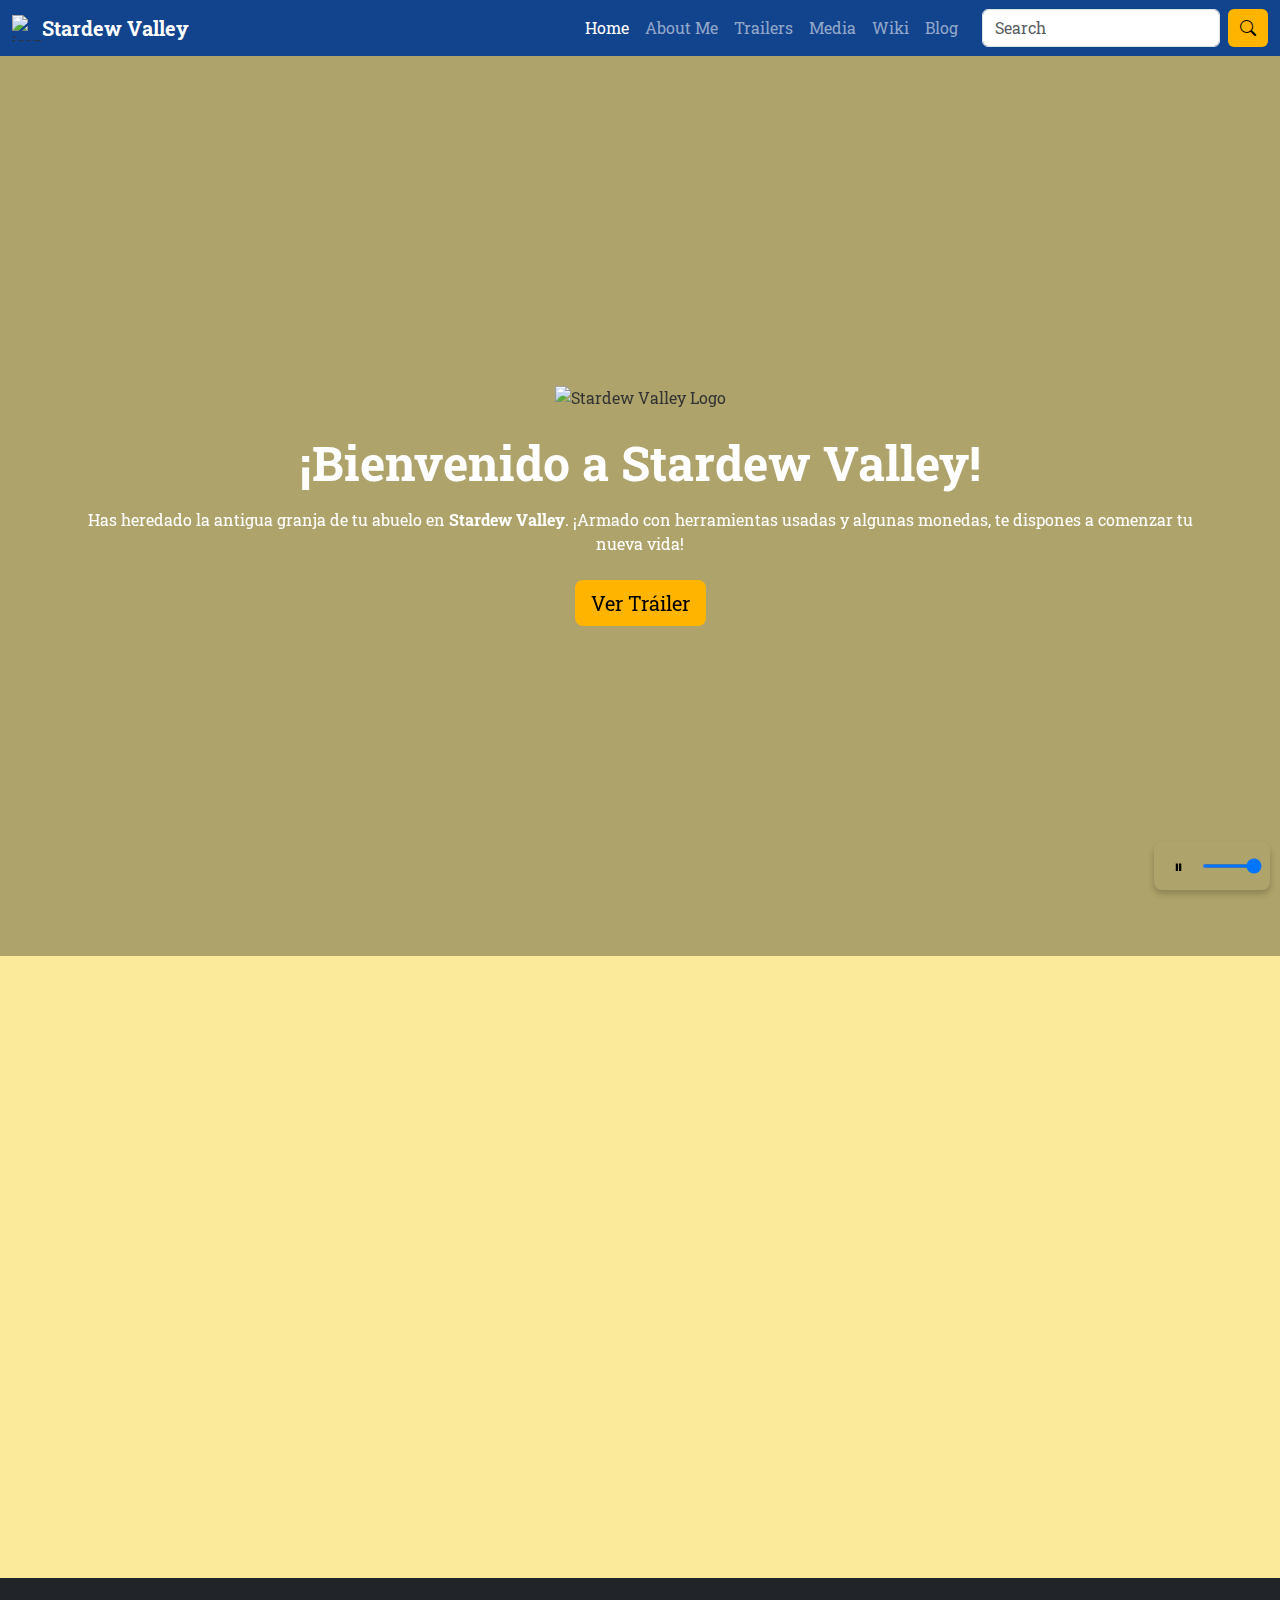
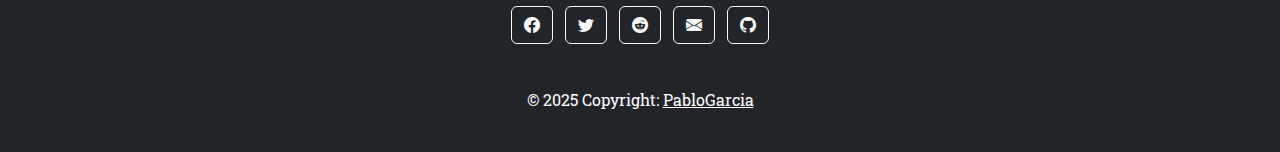
==== index.html @ 6ae164d4 "Primer ingreso" ====
<!DOCTYPE html>
<html lang="es">
<head>
  <meta charset="UTF-8" />
  <meta name="viewport" content="width=device-width, initial-scale=1.0"/>
  <title>Stardew Valley - Home</title>
  <link rel="icon" href="IMG/StardewValleyIco.ico" type="image/x-icon">
  <link
    href="https://cdn.jsdelivr.net/npm/bootstrap@5.3.3/dist/css/bootstrap.min.css"
    rel="stylesheet"
    integrity="sha384-QWTKZyjpPEjISv5WaRU9OFeRpok6YctnYmDr5pNlyT2bRjXh0JMhjY6hW+ALEwIH"
    crossorigin="anonymous"
  />
  <link
    rel="stylesheet"
    href="https://cdn.jsdelivr.net/npm/bootstrap-icons@1.10.5/font/bootstrap-icons.css"
  />
  <link
    rel="preconnect"
    href="https://fonts.googleapis.com"
  />
  <link
    rel="preconnect"
    href="https://fonts.gstatic.com"
    crossorigin
  />
  <link
    href="https://fonts.googleapis.com/css2?family=Cinzel:wght@400..900&family=Roboto+Slab:wght@100..900&display=swap"
    rel="stylesheet"
  />
  <link rel="stylesheet" href="CSS/style.css" />
</head>

<body id="home">
   <!-- Botón Modo Oscuro -->
   <button id="darkModeToggle" class="btn btn-dark position-fixed top-0 end-0 m-3">🌙</button>
  <!-- Navbar -->
  <header>
    <nav class="navbar navbar-expand-lg navbar-dark sticky-top" id="nav">
      <div class="container-fluid">
        <img src="IMG/StardewValleyIco.ico" alt="icon" width="30" height="26">
        <a class="navbar-brand fw-bold" href="#">Stardew Valley</a>
        <button
          class="navbar-toggler"
          type="button"
          data-bs-toggle="collapse"
          data-bs-target="#navbarSupportedContent"
          aria-controls="navbarSupportedContent"
          aria-expanded="false"
          aria-label="Toggle navigation"
        >
          <span class="navbar-toggler-icon"></span>
        </button>

        <div class="collapse navbar-collapse" id="navbarSupportedContent">
          <ul class="navbar-nav ms-auto me-3 mb-2 mb-lg-0">
            <li class="nav-item">
              <a class="nav-link active" aria-current="page" href="#home"
                >Home</a
              >
            </li>
            <li class="nav-item">
              <a class="nav-link" href="Page/AboutMe.html">About Me</a>
            </li> 
            <li class="nav-item">
              <a class="nav-link" href="Page/Trailers.html">Trailers</a>
            </li> 
            <li class="nav-item">
              <a class="nav-link" href="Page/Media.html">Media</a>
            </li> 
            <li class="nav-item">
              <a class="nav-link" href="Page/Wiki.html">Wiki</a>
            </li> 
            <li class="nav-item">
              <a class="nav-link" href="Page/Blog.html">Blog</a>
            </li> 
          </ul>
          <form class="d-flex" role="search">
            <input
              class="form-control me-2"
              type="search"
              placeholder="Search"
              aria-label="Search"
            />
            <button class="btn btn-warning" type="submit">
              <i class="bi bi-search"></i>
            </button>
          </form>
        </div>
      </div>
    </nav>
  </header>

  <!-- Hero Section -->
  <section class="hero d-flex flex-column justify-content-center align-items-center text-center animate" id="index">
    <div class="container">
      <img
        src="IMG/Main_Logo.png"
        alt="Stardew Valley Logo"
        class="img-fluid mb-4"
        style="max-width: 400px;"
      />
      <h1 class="text-white display-5 fw-bold mb-3">¡Bienvenido a Stardew Valley!</h1>
      <p class="text-white mb-4">
        Has heredado la antigua granja de tu abuelo en <strong>Stardew Valley</strong>.
        ¡Armado con herramientas usadas y algunas monedas, te dispones a comenzar tu nueva vida!
      </p>
      <button
        class="btn btn-warning btn-lg"
        data-bs-toggle="modal"
        data-bs-target="#videoModal"
      >
        Ver Tráiler
      </button>
    </div>
  </section>

  <!-- Modal de Video -->
  <div
    class="modal fade"
    id="videoModal"
    tabindex="-1"
    aria-labelledby="videoModalLabel"
    aria-hidden="true"
  >
    <div class="modal-dialog modal-dialog-centered modal-lg">
      <div class="modal-content">
        <div class="modal-header">
          <h5 class="modal-title" id="videoModalLabel">Tráiler de Stardew Valley</h5>
          <button
            type="button"
            class="btn-close"
            data-bs-dismiss="modal"
            aria-label="Close"
          ></button>
        </div>
        <div class="modal-body ratio ratio-16x9">
          <iframe
            src="https://www.youtube.com/embed/ot7uXNQskhs"
            title="Stardew Valley Trailer"
            frameborder="0"
            allowfullscreen
          ></iframe>
        </div>
      </div>
    </div>
  </div>


  <!-- Carrusel -->
  <section class="container py-5 animate" id="carousel-section">
    <div id="carouselExampleIndicators" class="carousel slide" data-bs-ride="carousel">
      <div class="carousel-indicators">
        <button
          type="button"
          data-bs-target="#carouselExampleIndicators"
          data-bs-slide-to="0"
          class="active"
          aria-current="true"
          aria-label="Slide 1"
        ></button>
        <button
          type="button"
          data-bs-target="#carouselExampleIndicators"
          data-bs-slide-to="1"
          aria-label="Slide 2"
        ></button>
        <button
          type="button"
          data-bs-target="#carouselExampleIndicators"
          data-bs-slide-to="2"
          aria-label="Slide 3"
        ></button>
      </div>
      <div class="carousel-inner rounded-4 shadow">
        <div class="carousel-item active">
          <img src="IMG/star2.gif" class="d-block w-100 lightbox-trigger" alt="..." />
        </div>
        <div class="carousel-item">
          <img src="IMG/star3.gif" class="d-block w-100 lightbox-trigger" alt="..." />
        </div>
        <div class="carousel-item">
          <img src="IMG/star4.gif" class="d-block w-100 lightbox-trigger" alt="..." />
        </div>
      </div>
      <button
        class="carousel-control-prev"
        type="button"
        data-bs-target="#carouselExampleIndicators"
        data-bs-slide="prev"
      >
        <span class="carousel-control-prev-icon" aria-hidden="true"></span>
        <span class="visually-hidden">Anterior</span>
      </button>
      <button
        class="carousel-control-next"
        type="button"
        data-bs-target="#carouselExampleIndicators"
        data-bs-slide="next"
      >
        <span class="carousel-control-next-icon" aria-hidden="true"></span>
        <span class="visually-hidden">Siguiente</span>
      </button>
    </div>
  </section>

  <!-- Novedades -->
  <section class="py-5 animate" id="novedades">
    <div class="container">
      <h2 class="text-center mb-5">Novedades</h2>
      <div class="row g-4">
        <!-- Tarjeta 1 -->
        <div class="col-md-4">
          <div class="card h-100 shadow">
            <div class="card-body">
              <h5 class="card-title text-warning">Crea la granja de tus sueños</h5>
              <p class="card-text">
                ¡Convierte tus campos inundados de vegetación en una granja llena de vida y abundancia!
              </p>
            </div>
          </div>
        </div>
        <!-- Tarjeta 2 -->
        <div class="col-md-4">
          <div class="card h-100 shadow">
            <div class="card-body">
              <h5 class="card-title text-warning">Aprende a vivir de la tierra</h5>
              <p class="card-text">
                Cría animales, pesca, cuida los cultivos, fabrica objetos o hazlo todo. ¡La elección es tuya!
              </p>
            </div>
          </div>
        </div>
        <!-- Tarjeta 3 -->
        <div class="col-md-4">
          <div class="card h-100 shadow">
            <div class="card-body">
              <h5 class="card-title text-warning">Sea parte de la comunidad local</h5>
              <p class="card-text">
                Pelican Town es el hogar de más de 30 residentes con quienes puedes hacerte amigo.
              </p>
            </div>
          </div>
        </div>
        <!-- Tarjeta 4 -->
        <div class="col-md-4">
          <div class="card h-100 shadow">
            <div class="card-body">
              <h5 class="card-title text-warning">Conoce a alguien especial</h5>
              <p class="card-text">
                Con 12 habitantes del pueblo con los que salir, ¡quizás incluso encuentres a alguien con quien formar una familia!
              </p>
            </div>
          </div>
        </div>
        <!-- Tarjeta 5 -->
        <div class="col-md-4">
          <div class="card h-100 shadow">
            <div class="card-body">
              <h5 class="card-title text-warning">Explora cuevas enormes y misteriosas</h5>
              <p class="card-text">
                ¡Encuentra monstruos peligrosos y valiosos tesoros en las profundidades del subsuelo!
              </p>
            </div>
          </div>
        </div>
        <!-- Tarjeta 6 -->
        <div class="col-md-4">
          <div class="card h-100 shadow">
            <div class="card-body">
              <h5 class="card-title text-warning">Personaliza</h5>
              <p class="card-text">
                ¡Hay cientos de opciones de personajes y decoración del hogar para elegir!
              </p>
            </div>
          </div>
        </div>
      </div>
    </div>
  </section>

  <!-- Lightbox -->
  <div id="lightbox" class="lightbox">
    <span class="close-lightbox">&times;</span>
    <img class="lightbox-content" id="lightbox-img">
  </div>

  <div class="audio-container">
    <button id="playPauseBtn" class="btn">⏸</button>
    <input type="range" id="volumeControl" class="volume-slider" min="0" max="1" step="0.1" value="1">
</div>

<audio id="audio" loop autoplay>
    <source src="sound/01. Stardew Valley Overture.mp3" type="audio/mpeg">
</audio>

  <!-- Footer -->
  <footer class="bg-dark text-center text-white py-4">
    <div class="container">
      <section class="mb-4">
        <!-- Facebook -->
        <a class="btn btn-outline-light btn-floating m-1" href="https://www.facebook.com/StardewValley" role="button"
          ><i class="bi bi-facebook"></i
        ></a>
        <!-- Twitter -->
        <a class="btn btn-outline-light btn-floating m-1" href="https://x.com/concernedape" role="button"
          ><i class="bi bi-twitter"></i
        ></a>
        <!-- Google -->
        <a class="btn btn-outline-light btn-floating m-1" href="https://www.reddit.com/r/StardewValley/?rdt=58990" role="button"
          ><i class="bi bi-reddit"></i
        ></a>
        <!-- Instagram -->
        <a class="btn btn-outline-light btn-floating m-1" href="pablogarcia@emilianisomascos.edu.gt" role="button"
          ><i class="bi bi-envelope-fill"></i
        ></a>
        <!-- Github -->
        <a class="btn btn-outline-light btn-floating m-1" href="https://github.com/Pablo-Garcia30" role="button"
          ><i class="bi bi-github"></i
        ></a>
      </section>
      <div class="text-center p-3">
        © 2025 Copyright:
        <a class="text-white" href="mailto:https://github.com/Pablo-Garcia30">PabloGarcia</a>
      </div>
    </div>
  </footer>

  <!-- Bootstrap JS -->
  <script
    src="https://cdn.jsdelivr.net/npm/bootstrap@5.3.3/dist/js/bootstrap.bundle.min.js"
    integrity="sha384-YvpcrYf0tY3lHB60NNkmXc5s9fDVZLESaAA55NDzOxhy9GkcIdslK1eN7N6jIeHz"
    crossorigin="anonymous"
  ></script>

  <!-- Custom JS -->
  <script src="JS/main.js"></script>
</body>
</html>
---- CSS/style.css ----
/* VARIABLES DE COLOR */
:root {
    --color-primario: #12438d;
    --color-secundario: #ffb400;
    --color-fondo: #faea99;
    --color-texto: #333;
    --color-overlay: rgba(0, 0, 0, 0.3);
  }
  
  /* ESTILOS GENERALES */
  html {
    scroll-behavior: smooth;
  }
  
  body {
    margin: 0;
    padding: 0;
    font-family: "Roboto Slab", serif;
    background-color: var(--color-fondo);
    color: var(--color-texto);
  }
  
  /* NAVBAR */
  #nav {
    background-color: var(--color-primario);
    transition: background 0.3s ease-in-out;
  }
  
  #nav .nav-link:hover {
    color: var(--color-secundario) !important;
  }
  
  /* SECCIÓN HERO */
  #index {
    position: relative;
    width: 100%;
    min-height: 100vh;
    background: url("../IMG/star1.gif") center center / cover no-repeat fixed;
    display: flex;
    align-items: center;
    justify-content: center;
    text-align: center;
  }
  
  .hero::before {
    content: "";
    position: absolute;
    top: 0;
    right: 0;
    bottom: 0;
    left: 0;
    background-color: var(--color-overlay);
  }
  
  .hero .container {
    position: relative;
    z-index: 1;
  }
  
  #acerca {
    position: relative;
    width: 100%;
    min-height: 100vh;
    background: url("../IMG/AcercaDe.gif") center center / cover no-repeat fixed;
    display: flex;
    align-items: center;
    justify-content: center;
    text-align: center;
  }

  /* BOTONES */
  .btn-warning {
    background-color: var(--color-secundario);
    border: none;
    transition: all 0.3s ease-in-out;
  }
  
  .btn-warning:hover {
    background-color: #e6a000;
    transform: scale(1.05);
  }
  
  /* CARROUSEL */
  .carousel-inner img {
    border-radius: 15px;
    transition: transform 0.5s ease-in-out;
  }
  
  .carousel-inner img:hover {
    transform: scale(1.02);
  }
  
  .carousel-indicators button {
    width: 12px;
    height: 12px;
    border-radius: 50%;
    background-color: var(--color-secundario);
  }
  
  /* NOVEDADES */
  #novedades h2 {
    font-weight: bold;
    color: var(--color-primario);
  }
  
  .card {
    border: none;
    transition: transform 0.3s ease-in-out, box-shadow 0.3s ease-in-out;
  }
  
  .card:hover {
    transform: scale(1.05);
    box-shadow: 0 4px 15px rgba(0, 0, 0, 0.2);
  }
  
  .card-title {
    color: var(--color-secundario);
  }
  
  /* FOOTER */
  footer {
    background-color: var(--color-primario);
    color: rgba(255, 255, 255, 0.8);
    padding: 20px 0;
  }
  
  footer a {
    color: rgba(255, 255, 255, 0.8);
    transition: color 0.3s ease-in-out;
  }
  
  footer a:hover {
    color: var(--color-secundario);
  }
  
  .btn-floating {
    transition: transform 0.3s ease-in-out;
  }
  
  .btn-floating:hover {
    transform: scale(1.1);
  }
  .dark-mode {
    background-color: #222;
    color: white;
}

.dark-mode .navbar {
    background-color: #333;
}

.dark-mode .card {
    background-color: #444;
    color: white;
}

/* Animaciones */
.animate {
    opacity: 0;
    transform: translateY(20px);
    transition: all 0.5s ease-in-out;
  }
  
  .visible {
    opacity: 1;
    transform: translateY(0);
  }
  
  /* Lightbox */
  .lightbox {
    display: none;
    position: fixed;
    top: 0;
    left: 0;
    width: 100%;
    height: 100%;
    background: rgba(0, 0, 0, 0.8);
    justify-content: center;
    align-items: center;
  }
  
  .lightbox img {
    max-width: 80%;
    max-height: 80%;
    border: 5px solid white;
  }
  
  .close-lightbox {
    position: absolute;
    top: 20px;
    right: 30px;
    font-size: 40px;
    color: white;
    cursor: pointer;
  }
  
  .audio-container {
    position: fixed;
    bottom: 10px;
    right: 10px;
    display: flex;
    align-items: center;
    gap: 8px;
    background-image: url(../IMG/tablas.png);
    background-size: cover;
    background-position: center;
    padding: 8px;
    border-radius: 8px;
    box-shadow: 0px 4px 6px rgba(0, 0, 0, 0.2);
        }
        #playPauseBtn {
          width: 32px;
          height: 32px;
          background-image: url(../IMG/Chicken.png);
          background-size: cover;
          background-position: center;
          border: none;
          cursor: pointer;
          transition: 0.3s;
          display: flex;
          align-items: center;
          justify-content: center;
          font-size: 18px;
          color: black;
        }
        #playPauseBtn:hover {
            background-image: url(../IMG/Chicken4.png);
        }
        .volume-slider {
          width: 60px;
          height: 4px;
        }

.wave-container{
    margin-top: 30px;
  }
  
  .wave-text span {
      display: inline-block;
      font-size: 3rem;
      animation: wave 2s ease-in-out infinite;
      font-family: 'Arial', sans-serif;
  }
  
  .wave-text span:nth-child(1) {
      animation-delay: 0s;
  }
  .wave-text span:nth-child(2) {
      animation-delay: 0.2s;
  }
  .wave-text span:nth-child(3) {
      animation-delay: 0.4s;
  }
  .wave-text span:nth-child(4) {
      animation-delay: 0.6s;
  }
  .wave-text span:nth-child(5) {
      animation-delay: 0.6s;
  }
  .wave-text span:nth-child(6) {
      animation-delay: 0.8s;
  }
  .wave-text span:nth-child(7) {
      animation-delay: 1.0s;
  }
  .wave-text span:nth-child(8) {
      animation-delay: 1.2s;
  }
  .wave-text span:nth-child(9) {
      animation-delay: 1.4s;
  }
  .wave-text span:nth-child(10) {
      animation-delay: 1.6s;
  }
  .wave-text span:nth-child(11) {
      animation-delay: 1.8s;
  }
  .wave-text span:nth-child(12) {
      animation-delay: 2.0s;
  }
  
  @keyframes wave {
      0%, 100% {
          transform: translateY(0);
      }
      50% {
          transform: translateY(-20px);
      }
  }
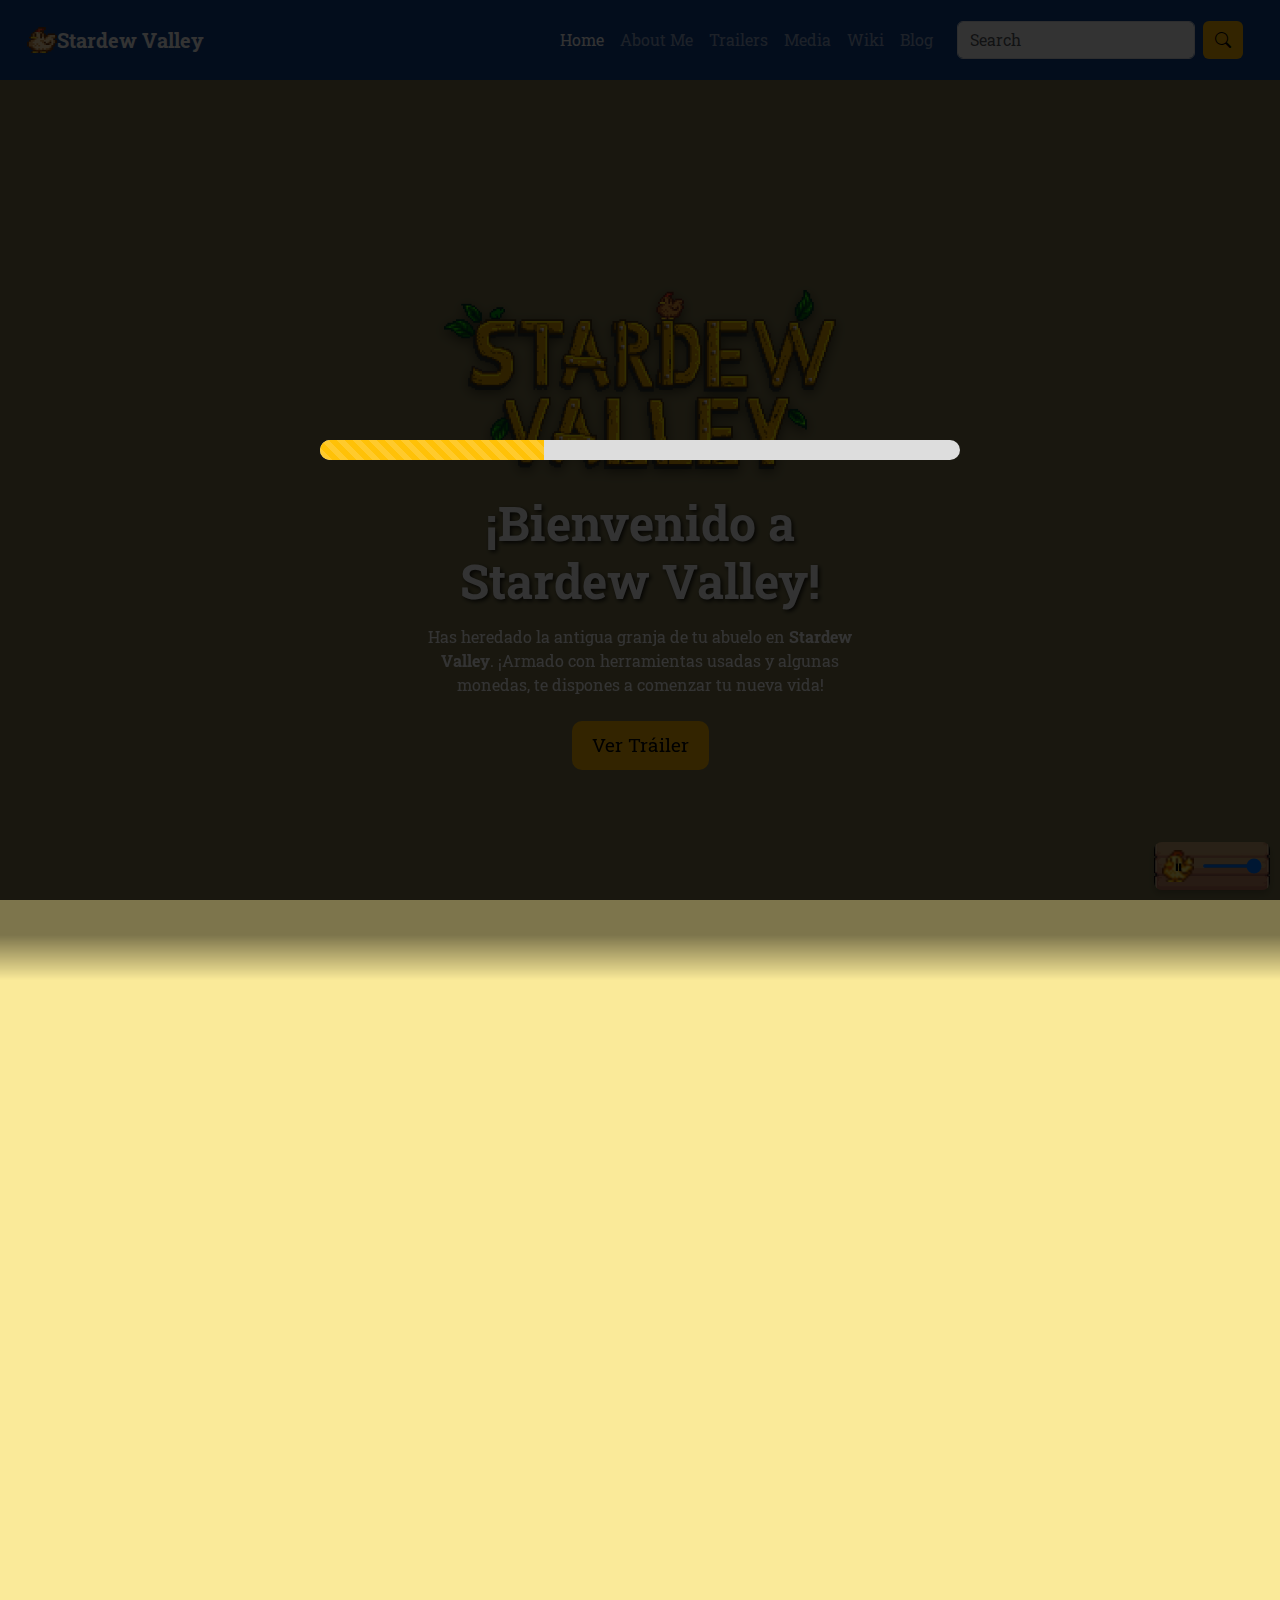
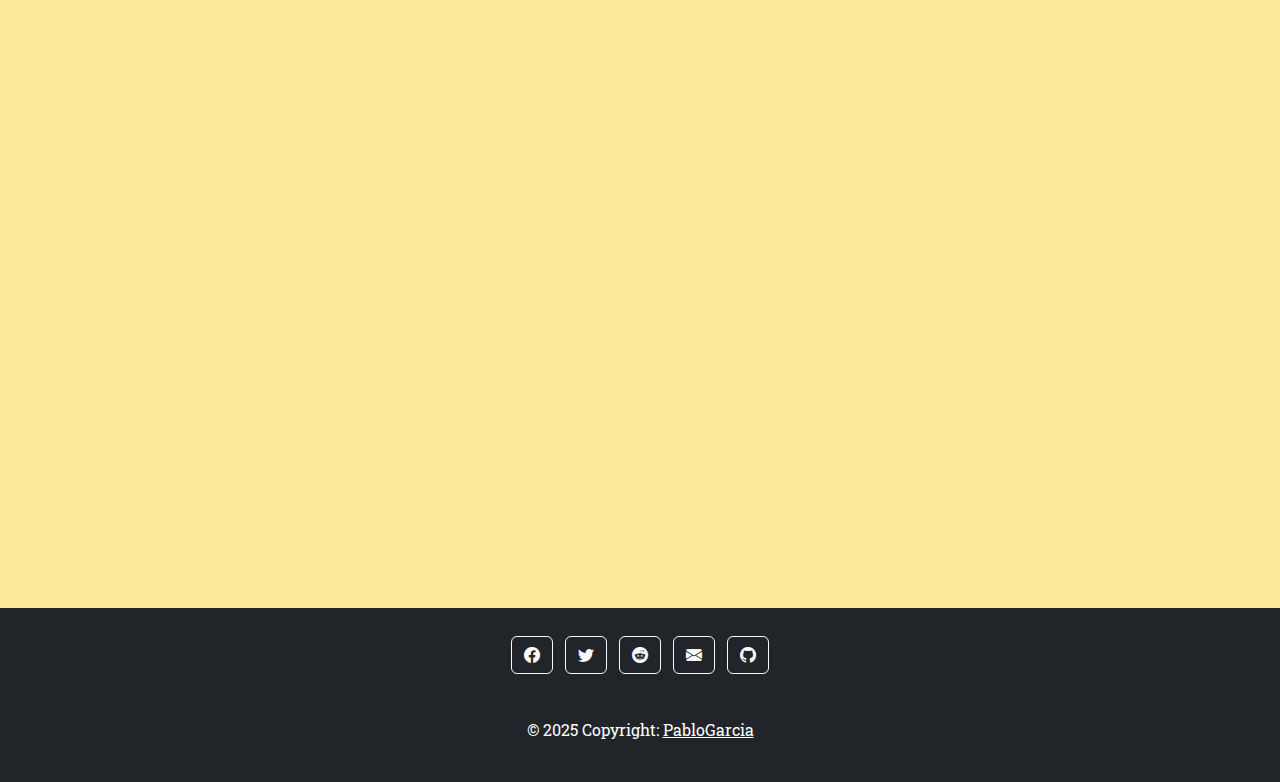
==== commit 2e2c2853: "Update2" ====
--- a/index.html
+++ b/index.html
@@ -32,6 +32,11 @@
 </head>
 
 <body id="home">
+  <div id="loader-container">
+    <div class="progress">
+      <div class="progress-bar progress-bar-striped progress-bar-animated" id="progress-bar"></div>
+    </div>
+  </div>
    <!-- Botón Modo Oscuro -->
    <button id="darkModeToggle" class="btn btn-dark position-fixed top-0 end-0 m-3">🌙</button>
   <!-- Navbar -->
@@ -55,7 +60,7 @@
         <div class="collapse navbar-collapse" id="navbarSupportedContent">
           <ul class="navbar-nav ms-auto me-3 mb-2 mb-lg-0">
             <li class="nav-item">
-              <a class="nav-link active" aria-current="page" href="#home"
+              <a class="nav-link active" aria-current="page" href="index.html"
                 >Home</a
               >
             </li>
--- a/CSS/style.css
+++ b/CSS/style.css
@@ -1,4 +1,4 @@
-/* VARIABLES DE COLOR */
+
 :root {
     --color-primario: #12438d;
     --color-secundario: #ffb400;
@@ -7,55 +7,176 @@
     --color-overlay: rgba(0, 0, 0, 0.3);
   }
   
-  /* ESTILOS GENERALES */
-  html {
-    scroll-behavior: smooth;
-  }
-  
-  body {
+  html, body {
     margin: 0;
     padding: 0;
+    width: 100%;
+    scroll-behavior: smooth;
+    overflow-x: hidden;
     font-family: "Roboto Slab", serif;
     background-color: var(--color-fondo);
     color: var(--color-texto);
-  }
-  
-  /* NAVBAR */
+    background-size: cover;
+    background-position: center;
+  }
+  
+  #loader-container {
+    position: fixed;
+    top: 0;
+    left: 0;
+    width: 100%;
+    height: 100%;
+    background: rgba(0, 0, 0, 0.8);
+    display: flex;
+    justify-content: center;
+    align-items: center;
+    z-index: 9999;
+  }
+  
+  .progress {
+    width: 50%;
+    height: 20px;
+    background-color: #ddd;
+    border-radius: 10px;
+    overflow: hidden;
+  }
+  
+  .progress-bar {
+    width: 0%;
+    height: 100%;
+    background-color: #ffc107;
+  }
+  
   #nav {
     background-color: var(--color-primario);
     transition: background 0.3s ease-in-out;
+    padding: 10px 15px;
   }
   
   #nav .nav-link:hover {
     color: var(--color-secundario) !important;
   }
-  
-  /* SECCIÓN HERO */
-  #index {
-    position: relative;
-    width: 100%;
-    min-height: 100vh;
-    background: url("../IMG/star1.gif") center center / cover no-repeat fixed;
-    display: flex;
-    align-items: center;
-    justify-content: center;
-    text-align: center;
-  }
-  
-  .hero::before {
-    content: "";
-    position: absolute;
-    top: 0;
-    right: 0;
-    bottom: 0;
-    left: 0;
-    background-color: var(--color-overlay);
-  }
-  
-  .hero .container {
-    position: relative;
-    z-index: 1;
-  }
+  .navbar-toggler {
+    border-color: var(--color-secundario);
+    margin-left: 10px;
+
+}
+
+.navbar-collapse {
+    background-color: var(--color-primario);
+    padding: 10px;
+}
+
+.navbar-brand {
+  margin-right: auto;
+}
+  
+
+#index {
+  position: relative;
+  width: 100%;
+  min-height: 100vh;
+  background: url("../IMG/star1.gif") center center / cover no-repeat;
+  display: flex;
+  align-items: center;
+  justify-content: center;
+  text-align: center;
+  padding: 20px;
+  overflow: hidden;
+  mask-image: linear-gradient(to bottom, rgba(0, 0, 0, 1) 95%, rgba(0, 0, 0, 0));                      
+    -webkit-mask-image: linear-gradient(to bottom, rgba(0, 0, 0, 1) 95%, rgba(0, 0, 0, 0));
+}
+
+
+.hero::before {
+  content: "";
+  position: absolute;
+  top: 0;
+  right: 0;
+  bottom: 0;
+  left: 0;
+  background-color: rgba(0, 0, 0, 0.5);
+  z-index: 0;
+}
+
+.hero .container {
+  position: relative;
+  z-index: 1;
+  width: 90%;
+    max-width: 500px;
+    padding: 15px;
+}
+
+.hero img {
+  width: auto;
+  max-width: 90%;
+  height: auto;
+  max-height: 180px;
+  filter: drop-shadow(0px 4px 6px rgba(0, 0, 0, 0.5));
+  display: block; 
+  margin: 0 auto; 
+}
+
+
+.hero h1 {
+  font-size: 2rem;
+  text-shadow: 2px 2px 4px rgba(0, 0, 0, 0.8);
+}
+
+@media (min-width: 768px) {
+  .hero h1 {
+      font-size: 3rem;
+  }
+}
+@media (max-width: 768px) {
+  .hero img {
+    max-width: 70%;
+    max-height: 140px;
+  }
+}
+
+.hero .btn {
+  font-size: 1.2rem;
+  padding: 10px 20px;
+  border-radius: 10px;
+  transition: transform 0.2s ease-in-out;
+}
+
+.hero .btn:hover {
+  transform: scale(1.1);
+}
+  @media (max-width: 768px) {
+    #index {
+      background-attachment: scroll;     
+    }
+}
+@media (max-width: 768px) {
+  .card {
+    margin-bottom: 15px;
+}
+.carousel-inner img {
+  height: auto;
+  max-height: 300px;
+}
+footer {
+text-align: center;
+}
+.btn-floating {
+display: inline-block;
+margin: 5px;
+}
+.hero button {
+width: 80%;
+max-width: 200px;
+}
+}
+#darkModeToggle {
+  position: absolute;
+    top: 10px;
+    right: 60px;
+}
+
+
   
   #acerca {
     position: relative;
@@ -68,7 +189,6 @@
     text-align: center;
   }
 
-  /* BOTONES */
   .btn-warning {
     background-color: var(--color-secundario);
     border: none;
@@ -79,8 +199,7 @@
     background-color: #e6a000;
     transform: scale(1.05);
   }
-  
-  /* CARROUSEL */
+
   .carousel-inner img {
     border-radius: 15px;
     transition: transform 0.5s ease-in-out;
@@ -96,8 +215,7 @@
     border-radius: 50%;
     background-color: var(--color-secundario);
   }
-  
-  /* NOVEDADES */
+
   #novedades h2 {
     font-weight: bold;
     color: var(--color-primario);
@@ -116,8 +234,7 @@
   .card-title {
     color: var(--color-secundario);
   }
-  
-  /* FOOTER */
+
   footer {
     background-color: var(--color-primario);
     color: rgba(255, 255, 255, 0.8);
@@ -154,7 +271,6 @@
     color: white;
 }
 
-/* Animaciones */
 .animate {
     opacity: 0;
     transform: translateY(20px);
@@ -166,7 +282,6 @@
     transform: translateY(0);
   }
   
-  /* Lightbox */
   .lightbox {
     display: none;
     position: fixed;
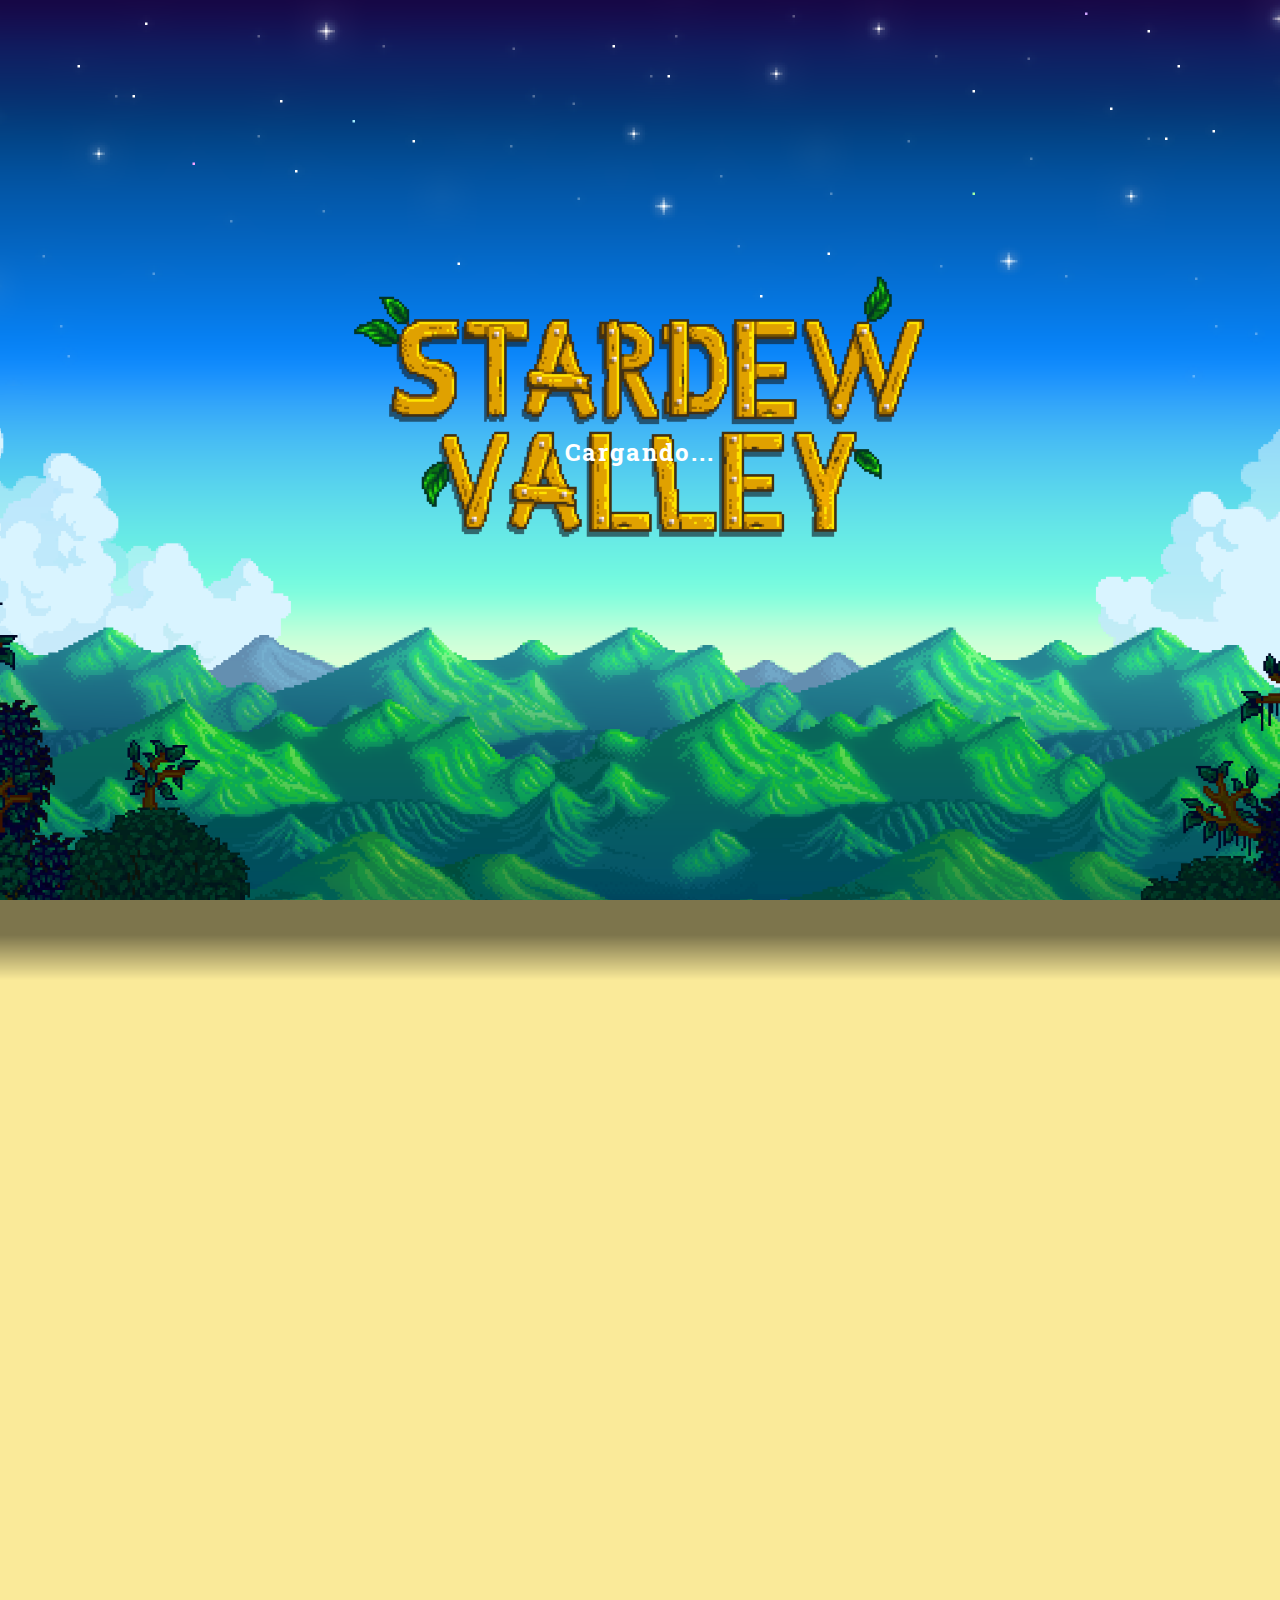
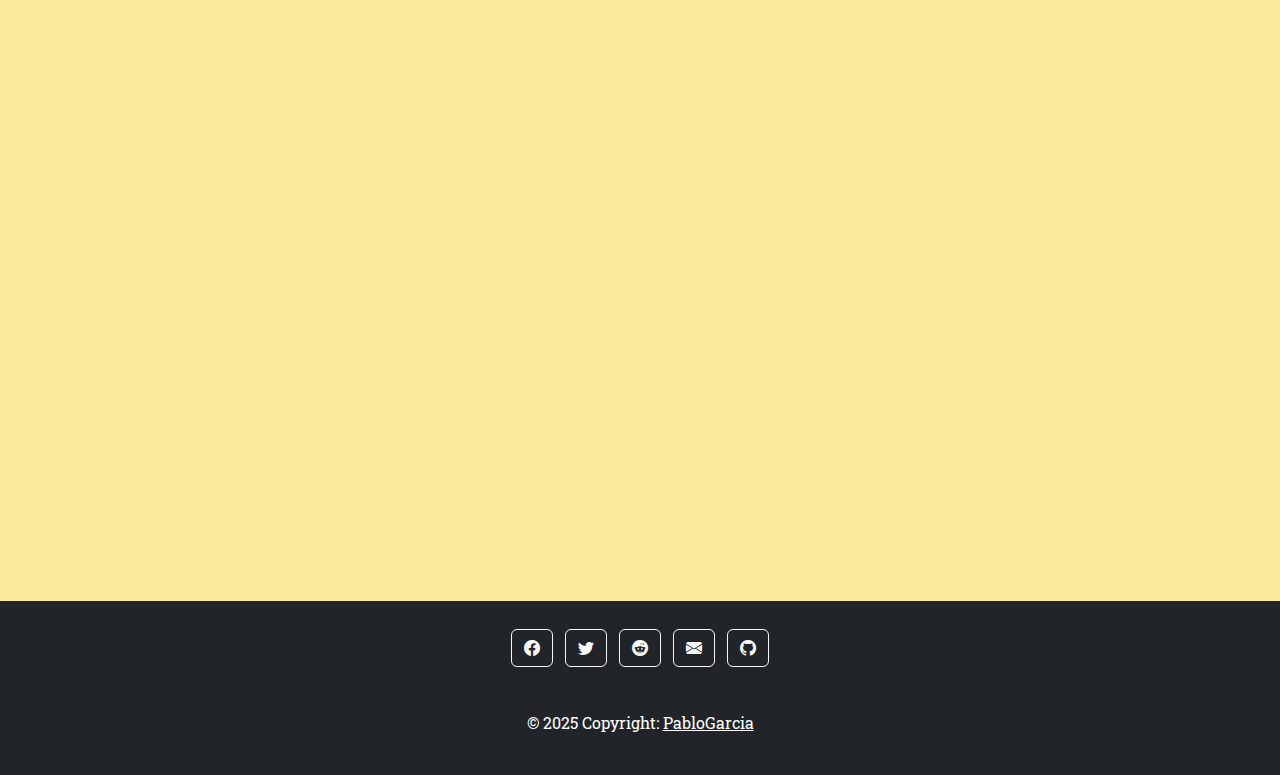
==== commit e7cb5bf9: "Update3" ====
--- a/index.html
+++ b/index.html
@@ -33,10 +33,8 @@
 
 <body id="home">
   <div id="loader-container">
-    <div class="progress">
-      <div class="progress-bar progress-bar-striped progress-bar-animated" id="progress-bar"></div>
-    </div>
-  </div>
+    <p id="loader-text">Cargando<span class="dot">.</span><span class="dot">.</span><span class="dot">.</span></p>
+</div>
    <!-- Botón Modo Oscuro -->
    <button id="darkModeToggle" class="btn btn-dark position-fixed top-0 end-0 m-3">🌙</button>
   <!-- Navbar -->
@@ -212,7 +210,7 @@
   <!-- Novedades -->
   <section class="py-5 animate" id="novedades">
     <div class="container">
-      <h2 class="text-center mb-5">Novedades</h2>
+      <h2 class="trailer-title text-center mb-4">Novedades</h2>
       <div class="row g-4">
         <!-- Tarjeta 1 -->
         <div class="col-md-4">
--- a/CSS/style.css
+++ b/CSS/style.css
@@ -1,6 +1,6 @@
 
 :root {
-    --color-primario: #12438d;
+    --color-primario: #071a38;
     --color-secundario: #ffb400;
     --color-fondo: #faea99;
     --color-texto: #333;
@@ -19,6 +19,9 @@
     background-size: cover;
     background-position: center;
   }
+  body::-webkit-scrollbar {
+    display: none; /* Para Chrome, Safari y Edge */
+  }
   
   #loader-container {
     position: fixed;
@@ -26,27 +29,28 @@
     left: 0;
     width: 100%;
     height: 100%;
-    background: rgba(0, 0, 0, 0.8);
+    background: url(../IMG/Progress.png) no-repeat center center;
+    background-size: cover;
     display: flex;
     justify-content: center;
     align-items: center;
     z-index: 9999;
-  }
-  
-  .progress {
-    width: 50%;
-    height: 20px;
-    background-color: #ddd;
-    border-radius: 10px;
-    overflow: hidden;
-  }
-  
-  .progress-bar {
-    width: 0%;
-    height: 100%;
-    background-color: #ffc107;
-  }
-  
+    flex-direction: column;
+}
+
+#loader-text {
+  color: white;
+  font-size: 1.5rem;
+  margin-top: 20px;
+  font-weight: bold;
+  letter-spacing: 2px;
+  animation: blink 1.5s infinite;
+}
+@keyframes blink {
+  0% { opacity: 1; }
+  50% { opacity: 0.5; }
+  100% { opacity: 1; }
+}
   #nav {
     background-color: var(--color-primario);
     transition: background 0.3s ease-in-out;
@@ -158,6 +162,54 @@
   height: auto;
   max-height: 300px;
 }
+
+#med {
+  height: auto;
+  max-height: 300px;
+}
+
+
+.history-image-container {
+  display: flex;
+  justify-content: center;
+  align-items: center;
+  width: 100%;
+}
+
+.history-image {
+  width: 100%;
+  max-width: 400px; 
+  height: auto;
+  border-radius: 15px;
+  box-shadow: 5px 5px 15px rgba(0, 0, 0, 0.2);
+  transition: transform 0.3s ease-in-out;
+}
+
+.history-image:hover {
+  transform: scale(1.05);
+}
+
+@media (min-width: 992px) {
+  .history-container {
+      display: flex;
+      align-items: center;
+      justify-content: space-between;
+  }
+  
+  .history-text {
+      flex: 1;
+      padding-right: 20px;
+  }
+
+  .history-img-container {
+      flex-shrink: 0;
+      max-width: 40%; /* Reduce el ancho para equilibrar */
+  }
+
+  .history-image {
+      max-width: 100%;
+  }
+}
 footer {
 text-align: center;
 }
@@ -187,6 +239,69 @@
     align-items: center;
     justify-content: center;
     text-align: center;
+  }
+
+  #trailers {
+    position: relative;
+    width: 100%;
+    min-height: 100vh;
+    background: url("../IMG/Trailers.gif") center center / cover no-repeat fixed;
+    display: flex;
+    align-items: center;
+    justify-content: center;
+    text-align: center;
+  }
+
+  #media {
+    position: relative;
+    width: 100%;
+    min-height: 100vh;
+    background: url("../IMG/Media.gif") center center / cover no-repeat fixed;
+    display: flex;
+    align-items: center;
+    justify-content: center;
+    text-align: center;
+  }
+
+
+  /* Animación de entrada */
+  @keyframes fadeIn {
+    from {
+      opacity: 0;
+      transform: translateY(-10px);
+    }
+    to {
+      opacity: 1;
+      transform: translateY(0);
+    }
+  }
+
+  /* Efecto de subrayado animado */
+  .trailer-title {
+    font-size: 2.5rem;
+    font-weight: bold;
+    color: #007bff; /* Azul Bootstrap */
+    text-shadow: 2px 2px 10px rgba(0, 0, 0, 0.2);
+    position: relative;
+    display: inline-block;
+    padding-bottom: 8px;
+    animation: fadeIn 1s ease-in-out;
+  }
+
+  .trailer-title::after {
+    content: "";
+    width: 0%;
+    height: 4px;
+    background-color: #ffcc00; /* Color amarillo Stardew Valley */
+    position: absolute;
+    left: 50%;
+    bottom: 0;
+    transition: width 0.5s ease-in-out, left 0.5s ease-in-out;
+  }
+
+  .trailer-title:hover::after {
+    width: 100%;
+    left: 0;
   }
 
   .btn-warning {
